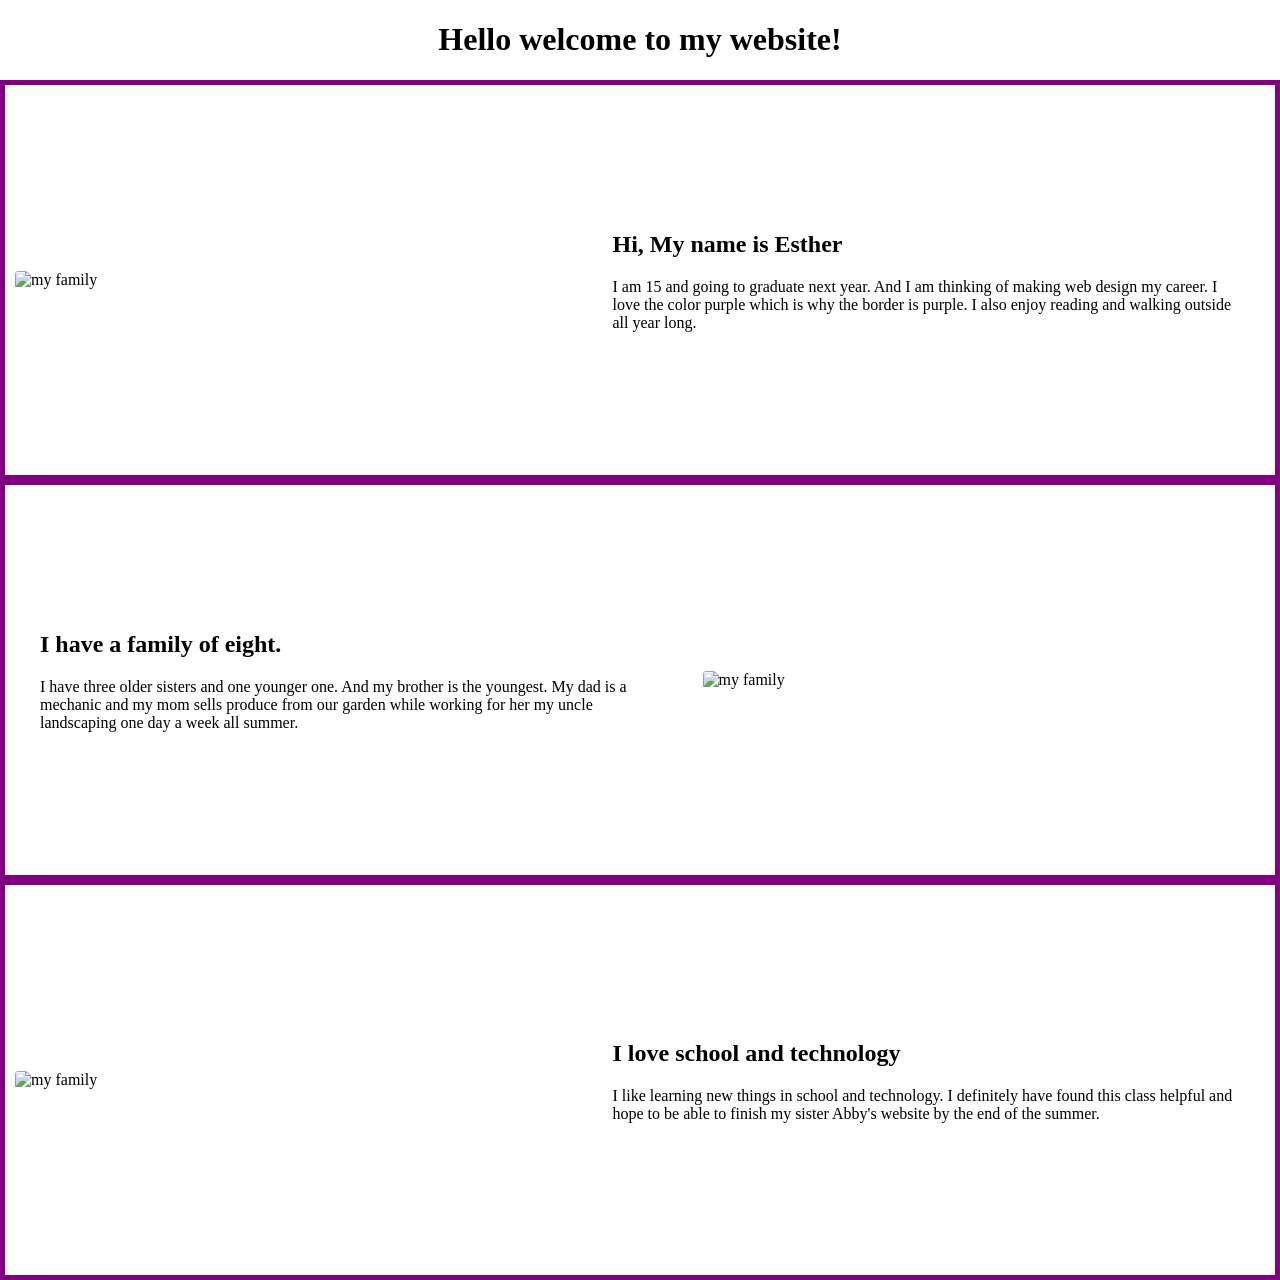
==== index.html @ fc81990f "Add files via upload" ====
<!DOCTYPE html>
<html lang="en">
    <head>
 <meta charset="UTF-8">
 <meta name="viewport" content="width=device-width, initial-scale=1.0">
 <title> My web page</title>
<link rel="stylesheet" href="My-style.css">
</head>
 <body>
     <header>
        <div id ="header">
        <h1>Hello welcome to my website!</h1>
        </div>
</header>
<section>
 <div id="one">
<img src="family pic 2023 2 .jpeg" alt="my family"  height="400px">
<div class="four">
<h2> Hi, My name is Esther</h2>
<p>I am 15 and going to graduate next year. And I am thinking of making web design my career. I love the color purple which is why the border is purple. I also enjoy reading and walking outside all year long.</p>
    </div>
</div>
</section>
<section>
<div id="two">
<div class="four">
<h2> I have a family of eight.</h2>
<p>I have three older sisters and one younger one. And my brother is the youngest. My dad is a mechanic and my mom sells produce from our garden while working for her my uncle landscaping one day a week all summer.</p>
</div>
<img src="family pic 2023 2 .jpeg" alt="my family" height="400px">
</div>
</section>
<section>
<div id="three">
<img src="family pic 2023 2 .jpeg" alt="my family"  height="400px">
<div class="four">
<h2> I love school and technology</h2>
<p>I like learning new things in school and technology. I definitely have found this class helpful and hope to be able to finish my sister Abby's website by the end of the summer.</p>
</div>
</div>
</section>
</body>
</html>
---- My-style.css ----
body {
  margin: 0;
  padding: 0;
  box-sizing: border-box;
  font-family: 'Times New Roman', Times, serif;
}
#header {
    text-align:center;
  max-width: 100%
}
#one,
#two,
#three {
  display: flex;
  flex-wrap: wrap;
  justify-content: center;
  align-items: center;
  gap: 10px;
  min-height: 400px;
  border: 5px solid purple;
  width: 100%;
  padding: 10px;
  box-sizing: border-box;
}
#one img,
#two img,
#three img {
  flex: 0 1 45%;
  max-width: 45%;
  max-height: 100%;
  width: auto;
  height: auto;
  object-fit: contain;
  border-radius: 4px;
}
.four {
    
  flex: 1 1 300px;
  min-width: 0;
  word-wrap: break-word;
  overflow-wrap: break-word;
  white-space: normal;
  padding: 15px;
  margin: 10px
}
@media (max-width: 767px) {
  #one,
  #two,
  #three {
    display: flex;
    flex-direction: column;
    justify-content: center;
    align-items: center;
    gap: 15px;
    height: auto;
  }
  #one img,
  #two img,
  #three img {
    max-width: 100%;
    width: 100%;
    height: auto;
    max-height: none;
  }
  #two img {
    order: 1;
  }
  #two .four {
    order: 2;
  }
  .four {
    max-width: 100%;
    flex: 0 0 auto;
    min-width: 0;
    width: 100%;
    margin: 15px;
    padding: 15px;
    word-wrap: break-word;
    overflow-wrap: break-word;
    white-space: normal;
    text-align: center;
  }
  header {
    text-align: center;
    max-width: 100%;
  }
}
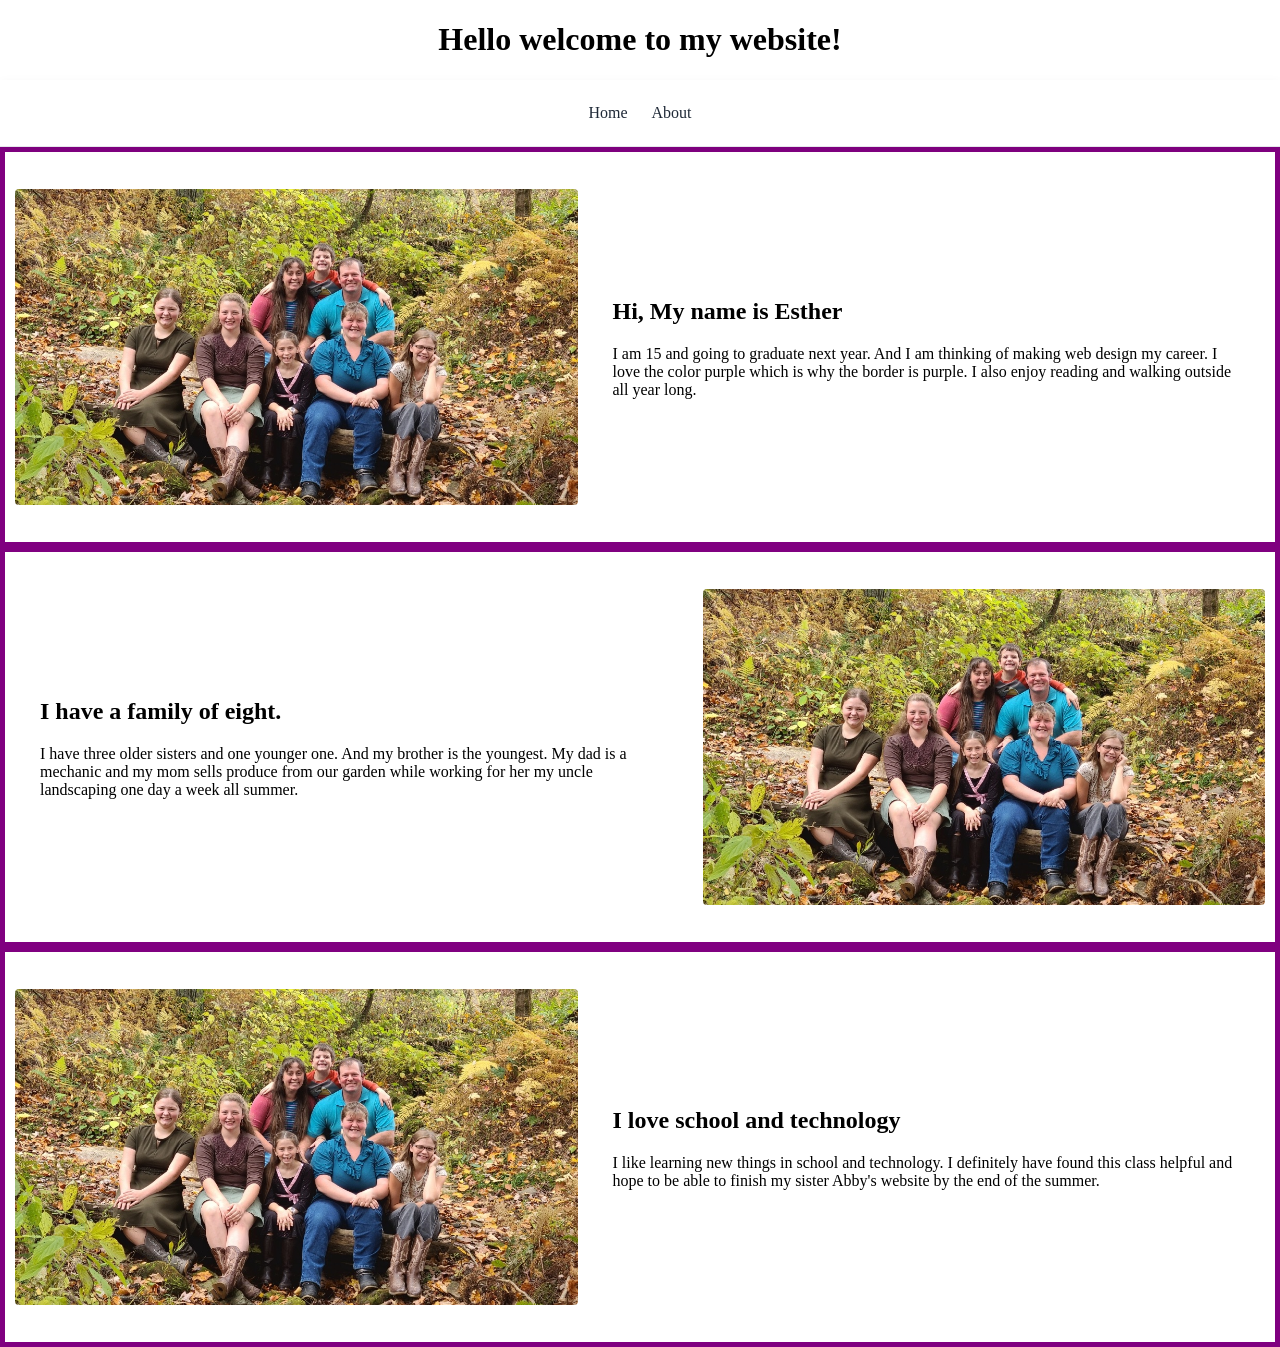
==== commit f78ed3de: "Add files via upload" ====
--- a/index.html
+++ b/index.html
@@ -5,12 +5,16 @@
  <meta name="viewport" content="width=device-width, initial-scale=1.0">
  <title> My web page</title>
 <link rel="stylesheet" href="My-style.css">
-</head>
+    <link rel="stylesheet" href="navbar.css">
  <body>
-     <header>
+<header>
         <div id ="header">
         <h1>Hello welcome to my website!</h1>
         </div>
+        <nav id="my-new-nav">
+            <a href="index.html">Home</a>
+            <a href="about.html">About</a>
+        </nav>
 </header>
 <section>
  <div id="one">
--- a/My-style.css
+++ b/My-style.css
@@ -48,7 +48,6 @@
   #two,
   #three {
     display: flex;
-    flex-direction: column;
     justify-content: center;
     align-items: center;
     gap: 15px;
@@ -69,8 +68,8 @@
     order: 2;
   }
   .four {
+    flex: 0 0 auto;
     max-width: 100%;
-    flex: 0 0 auto;
     min-width: 0;
     width: 100%;
     margin: 15px;
--- a/navbar.css
+++ b/navbar.css
@@ -0,0 +1,71 @@
+
+/* Modern Clean Navigation */
+#my-new-nav {
+    display: flex;
+    align-items: center;
+    gap: 1rem;
+    justify-content:center;
+
+    padding: 1rem 2rem;
+    background: #ffffff;
+
+    border-bottom: 1px solid #e5e7eb;
+    box-shadow: 0 2px 10px rgba(0, 0, 0, 0.04);
+
+    position: sticky;
+    top: 0;
+    z-index: 1000;
+}
+
+#my-new-nav a {
+    position: relative;
+
+    text-decoration: none;
+    color: #1f2937;
+    font-size: 1rem;
+    font-weight: 500;
+
+    padding: 0.5rem 0.25rem;
+
+    transition:
+        color 0.25s ease,
+        transform 0.2s ease;
+}
+
+/* Hover effect */
+#my-new-nav a:hover {
+    color: #2563eb;
+    transform: translateY(-1px);
+}
+
+/* Animated underline */
+#my-new-nav a::after {
+    content: "";
+    position: absolute;
+    left: 0;
+    bottom: -4px;
+
+    width: 0%;
+    height: 2px;
+
+    background: #2563eb;
+    border-radius: 999px;
+
+    transition: width 0.25s ease;
+}
+
+#my-new-nav a:hover::after {
+    width: 100%;
+}
+
+/* Mobile friendly */
+@media (max-width: 600px) {
+    #my-new-nav {
+        justify-content: center;
+        padding: 1rem;
+    }
+
+    #my-new-nav a {
+        font-size: 0.95rem;
+    }
+}
